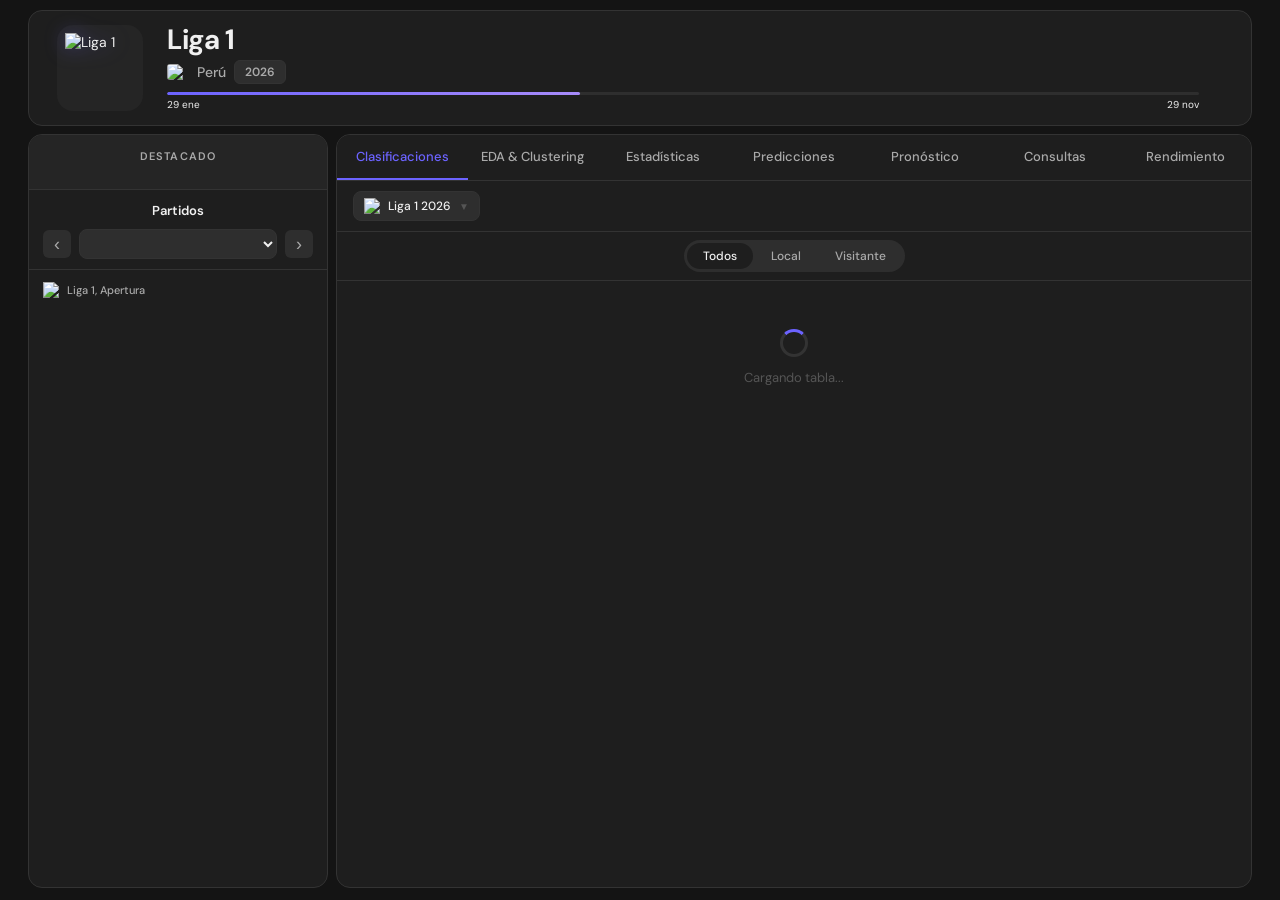
==== frontend/index.html @ bee3f7a4 "Reorganiza el proyecto en backend/frontend/models/archive Estructura orientada a un proyecto de mine" ====
<!DOCTYPE html>
<html lang="es">
<head>
  <meta charset="UTF-8">
  <meta name="viewport" content="width=device-width, initial-scale=1.0">
  <meta name="referrer" content="no-referrer">
  <title>Liga 1 Perú 2026</title>
  <link href="https://fonts.googleapis.com/css2?family=DM+Sans:wght@400;500;600&family=DM+Mono:wght@400;500&display=swap" rel="stylesheet">
  <script src="https://cdnjs.cloudflare.com/ajax/libs/PapaParse/5.4.1/papaparse.min.js"></script>
  <link rel="stylesheet" href="styles.css">
</head>
<body>
  <div class="page-wrap">

  <!-- ── HEADER ── -->
  <div class="header-wrap">
    <header class="header">
      <div class="header-logo-wrap">
        <img class="header-logo"
             src="https://img.sofascore.com/api/v1/unique-tournament/406/image"
             alt="Liga 1">
      </div>
      <div class="header-info">
        <h1>Liga 1</h1>
        <div class="meta">
          <img class="flag"
               src="https://img.sofascore.com/api/v1/country/PE/flag"
               alt="PE">
          <span class="country">Perú</span>
          <span class="season-label">2026</span>
        </div>
        <div class="progress-wrap">
          <div class="progress-bar"><div class="progress-fill"></div></div>
          <div class="progress-dates"><span>29 ene</span><span>29 nov</span></div>
        </div>
      </div>
    </header>
  </div>

  <!-- ── LAYOUT ── -->
  <div class="layout">

    <!-- ── LEFT PANEL ── -->
    <aside class="left-panel">

      <!-- Destacado -->
      <div class="destacado">
        <div class="destacado-title">DESTACADO</div>
        <div class="match-feature" id="destacado-match"></div>
      </div>

      <!-- Partidos -->
      <div class="partidos-section">
        <div class="partidos-header">
          <div class="partidos-title">Partidos</div>
          <div class="jornada-nav">
            <button class="nav-arrow" id="btn-prev">&#8249;</button>
            <select class="jornada-select" id="round-select"></select>
            <button class="nav-arrow" id="btn-next">&#8250;</button>
          </div>
        </div>
        <div class="match-group">
          <div class="match-group-header">
            <img src="https://img.sofascore.com/api/v1/unique-tournament/406/image" alt="L1">
            <span>Liga 1, Apertura</span>
          </div>
          <div id="matches-list"></div>
        </div>
      </div>
    </aside>

    <!-- ── RIGHT PANEL ── -->
    <main class="right-panel">

      <!-- Main tabs -->
      <nav class="main-tabs">
        <div class="main-tab active" data-tab="clasificaciones">Clasificaciones</div>
        <div class="main-tab" data-tab="eda">EDA &amp; Clustering</div>
        <div class="main-tab" data-tab="estadisticas">Estadísticas</div>
        <div class="main-tab" data-tab="predicciones">Predicciones</div>
        <div class="main-tab" data-tab="pronostico">Pronóstico</div>
        <div class="main-tab" data-tab="consultas">Consultas</div>
        <div class="main-tab" data-tab="rendimiento">Rendimiento</div>
      </nav>

      <!-- Clasificaciones panel -->
      <div id="tab-clasificaciones" class="tab-content active">
        <div class="clas-header">
          <div class="clas-dropdown">
            <img src="https://img.sofascore.com/api/v1/unique-tournament/406/image" alt="L1">
            <span>Liga 1 2026</span>
            <span class="arrow">▼</span>
          </div>
        </div>
        <div class="sub-tabs">
          <div class="sub-tab-wrap">
            <button class="sub-tab active" data-filter="all">Todos</button>
            <button class="sub-tab" data-filter="home">Local</button>
            <button class="sub-tab" data-filter="away">Visitante</button>
          </div>
        </div>

        <!-- Loading state -->
        <div id="table-loading" class="loading-state">
          <div class="spinner"></div>
          <span>Cargando tabla...</span>
        </div>

        <!-- Error state -->
        <div id="table-error" class="error-state" style="display:none">
          <span>⚠️ No se pudo cargar el CSV.</span>
          <button onclick="loadCSV()">Reintentar</button>
        </div>

        <!-- Table -->
        <div class="table-wrap" id="table-wrap" style="display:none">
          <div class="table-head">
            <span></span>
            <span class="th">#</span>
            <span class="th left">Equipo</span>
            <span class="th" title="Partidos Jugados">PJ</span>
            <span class="th" title="Partidos Ganados">PG</span>
            <span class="th" title="Partidos Empatados">PE</span>
            <span class="th" title="Partidos Perdidos">PP</span>
            <span class="th" title="Diferencia de Goles">DIF</span>
            <span class="th" title="Goles a Favor:En Contra">Goles</span>
            <span class="th" style="text-align:center">Últimos 5</span>
            <span class="th">Pts</span>
          </div>
          <div id="standings-table"></div>
          <div class="legend-row">
            <div class="leg-item"><div class="leg-dot playoff-dot"></div>Play-offs</div>
            <div class="leg-item"><div class="leg-dot relegation-dot"></div>Descenso</div>
            <div class="leg-item"><div class="fb w" style="width:10px;height:10px"></div>Victoria</div>
            <div class="leg-item"><div class="fb e" style="width:10px;height:10px"></div>Empate</div>
            <div class="leg-item"><div class="fb d" style="width:10px;height:10px"></div>Derrota</div>
          </div>
          <div class="col-legend">
            <span><b>PJ</b> Jugados</span>
            <span><b>PG</b> Ganados</span>
            <span><b>PE</b> Empatados</span>
            <span><b>PP</b> Perdidos</span>
            <span><b>DIF</b> Diferencia de Goles</span>
            <span><b>Pts</b> Puntos</span>
          </div>
        </div>
      </div>

      <!-- EDA + Clustering panel -->
      <div id="tab-eda" class="tab-content"></div>

      <!-- Estadísticas panel -->
      <div id="tab-estadisticas" class="tab-content"></div>

      <!-- Predicciones panel -->
      <div id="tab-predicciones" class="tab-content">
        <div class="pred-tab-header">
          <span class="pred-tab-title" id="pred-tab-round"></span>
          <div class="pred-abbr-legend">
            <span><b>XG</b> Goles Esperados</span>
            <span><b>GA</b> Goles Anotados</span>
            <span><b>TP</b> Tiros a Puerta</span>
          </div>
        </div>
        <div id="pred-tab-content"></div>
      </div>

      <!-- Pronóstico panel -->
      <div id="tab-pronostico" class="tab-content"></div>

      <!-- Consultas (CRUD) panel -->
      <div id="tab-consultas" class="tab-content"></div>

      <!-- Rendimiento panel -->
      <div id="tab-rendimiento" class="tab-content"></div>

    </main>
  </div>

  </div><!-- /.page-wrap -->
  <script src="https://cdn.jsdelivr.net/npm/chart.js@4.4.0/dist/chart.umd.min.js"></script>
  <script src="app.js"></script>
</body>
</html>
---- frontend/styles.css ----
/* ── RESET & VARIABLES ─────────────────────────────────────────────────── */
*, *::before, *::after { box-sizing: border-box; margin: 0; padding: 0; }

:root {
  --bg:        #141414;
  --surface:   #1e1e1e;
  --surface2:  #252525;
  --surface3:  #2e2e2e;
  --border:    #333;
  --text:      #f0f0f0;
  --text2:     #aaa;
  --text3:     #555;
  --accent:    #6c63ff;
  --green:     #15b168;
  --red:       #e24b4a;
  --yellow:    #f0a500;
  --gray:      #555;
  --radius:    10px;
  --header-h:  126px;
}

body {
  background: var(--bg);
  color: var(--text);
  font-family: 'DM Sans', sans-serif;
  font-size: 14px;
  min-height: 100vh;
  overflow: hidden;
}

img { display: block; }

/* ── SCROLLBAR ─────────────────────────────────────────────────────────── */
::-webkit-scrollbar { width: 4px; }
::-webkit-scrollbar-track { background: transparent; }
::-webkit-scrollbar-thumb { background: var(--border); border-radius: 2px; }

/* ── PAGE WRAP (centrado máximo) ────────────────────────────────────────── */
.page-wrap {
  max-width: 1280px;
  margin: 0 auto;
  height: 100vh;
  display: flex;
  flex-direction: column;
  overflow: hidden;
}

/* ── HEADER ────────────────────────────────────────────────────────────── */
.header-wrap {
  position: sticky;
  top: 0;
  z-index: 100;
  background: var(--bg);
  padding: 10px 28px 0;
}

.header {
  background: var(--surface);
  border: 1px solid var(--border);
  border-radius: 14px;
  padding: 14px 22px;
  display: flex;
  align-items: center;
  gap: 18px;
}

.header-logo-wrap {
  width: 86px;
  height: 86px;
  min-width: 86px;
  border-radius: 16px;
  background: var(--surface2);
  padding: 8px;
  margin: 0 6px;
  display: flex;
  align-items: center;
  justify-content: center;
  flex-shrink: 0;
}

.header-logo {
  width: 100%;
  height: 100%;
  object-fit: contain;
  filter: drop-shadow(0 0 10px rgba(108,99,255,0.35));
  flex-shrink: 0;
}

.header-info { flex: 1; }

.header-info h1 {
  font-size: 28px;
  font-weight: 700;
  letter-spacing: -0.5px;
  line-height: 1;
}

.meta {
  display: flex;
  align-items: center;
  gap: 8px;
  margin-top: 6px;
}

.flag { width: 22px; height: 16px; border-radius: 3px; object-fit: cover; }
.country { font-size: 14px; color: var(--text2); font-weight: 500; }

.season-label {
  background: var(--surface3);
  border: 1px solid var(--border);
  color: var(--text2);
  font-size: 12px;
  font-weight: 600;
  padding: 3px 10px;
  border-radius: 6px;
}

.progress-wrap { margin-top: 8px;padding-right: 30px; }

.progress-bar {
  height: 3px;
  background: var(--surface3);
  border-radius: 2px;
  overflow: hidden;
}
.progress-fill {
  height: 100%;
  width: 40%;
  background: linear-gradient(90deg, var(--accent), #a78bfa);
  border-radius: 2px;
  transition: width 0.8s ease;
}
.progress-dates {
  display: flex;
  justify-content: space-between;
  font-size: 10px;
  color: var(--text);
  margin-top: 3px;
}

/* ── LAYOUT ────────────────────────────────────────────────────────────── */
.layout {
  display: grid;
  grid-template-columns: 300px 1fr;
  gap: 8px;
  padding: 8px 28px 12px;
  flex: 1;
  overflow: hidden;
}

/* ── LEFT PANEL ────────────────────────────────────────────────────────── */
.left-panel {
  border: 1px solid var(--border);
  border-radius: 14px;
  overflow-y: auto;
  background: var(--surface);
}

/* ── DESTACADO ─────────────────────────────────────────────────────────── */
.destacado {
  background: var(--surface2);
  padding: 14px;
  border-bottom: 1px solid var(--border);
}

.destacado-title {
  text-align: center;
  font-size: 11px;
  font-weight: 600;
  color: var(--text2);
  text-transform: uppercase;
  letter-spacing: 1.2px;
  margin-bottom: 12px;
}

.match-feature {
  display: flex;
  align-items: center;
  justify-content: space-between;
  gap: 6px;
}

.team-feat {
  display: flex;
  flex-direction: column;
  align-items: center;
  gap: 6px;
  flex: 1;
}
.team-feat img {
  width: 42px;
  height: 42px;
  object-fit: contain;
}
.team-feat span {
  font-size: 11px;
  font-weight: 500;
  text-align: center;
  color: var(--text);
  line-height: 1.2;
}


.match-center { text-align: center; flex-shrink: 0; }

.match-score-feat {
  font-size: 28px;
  font-weight: 700;
  font-family: 'DM Mono', monospace;
  color: var(--text);
  line-height: 1;
  letter-spacing: 2px;
}
.match-total-goals {
  font-size: 10px;
  font-weight: 600;
  color: var(--accent);
  text-transform: uppercase;
  letter-spacing: 1px;
  margin-top: 4px;
}
.match-upcoming-time {
  font-size: 18px;
  font-weight: 600;
  font-family: 'DM Mono', monospace;
  color: var(--text2);
  line-height: 1;
}
.match-upcoming-label {
  font-size: 10px;
  color: var(--text);
  margin-top: 4px;
}
.match-no-data {
  font-size: 11px;
  color: var(--text3);
  padding: 12px 0;
  text-align: center;
  width: 100%;
}

.odd-btn {
  flex: 1;
  background: var(--surface3);
  border: none;
  border-radius: 6px;
  padding: 7px 4px;
  text-align: center;
  cursor: pointer;
  color: var(--text);
  transition: background 0.15s;
}
.odd-btn:hover { background: var(--border); }
.odd-label { font-size: 10px; color: var(--text2); display: block; }
.odd-val   { font-size: 13px; font-weight: 600; display: block; margin-top: 2px; }

/* ── PARTIDOS ──────────────────────────────────────────────────────────── */
.partidos-section { padding: 0; }

.partidos-header {
  padding: 12px 14px 10px;
  border-bottom: 1px solid var(--border);
}
.partidos-title {
  text-align: center;
  font-size: 13px;
  font-weight: 600;
  color: var(--text);
  margin-bottom: 10px;
}

.tab-btn {
  flex: 1;
  padding: 5px 10px;
  border: none;
  border-radius: 16px;
  font-size: 12px;
  cursor: pointer;
  font-family: 'DM Sans', sans-serif;
  font-weight: 500;
  transition: all 0.2s;
  background: transparent;
  color: var(--text2);
}
.tab-btn.active {
  background: var(--surface);
  color: var(--text);
}

.jornada-nav {
  display: flex;
  align-items: center;
  gap: 8px;
  margin-top: 10px;
}
.nav-arrow {
  background: var(--surface3);
  border: none;
  color: var(--text2);
  width: 28px;
  height: 28px;
  border-radius: 6px;
  cursor: pointer;
  font-size: 18px;
  line-height: 1;
  display: flex;
  align-items: center;
  justify-content: center;
  flex-shrink: 0;
  transition: background 0.15s, color 0.15s;
}
.nav-arrow:hover { background: var(--border); color: var(--text); }

.jornada-select {
  flex: 1;
  background: var(--surface3);
  border: 1px solid var(--border);
  color: var(--text);
  font-size: 12px;
  padding: 5px 10px;
  border-radius: 8px;
  cursor: pointer;
  font-family: 'DM Sans', sans-serif;
  outline: none;
  text-align: center;
}

/* ── MATCH LIST ────────────────────────────────────────────────────────── */
.match-group { padding: 6px 0; }

.match-group-header {
  display: flex;
  align-items: center;
  gap: 8px;
  padding: 6px 14px;
}
.match-group-header img { width: 16px; height: 16px; object-fit: contain; }
.match-group-header span { font-size: 11px; color: var(--text2); font-weight: 500; }

.match-row {
  display: flex;
  align-items: center;
  padding: 7px 14px;
  gap: 10px;
  cursor: pointer;
  transition: background 0.15s;
  animation: fadeIn 0.25s ease both;
}
.match-row:hover { background: var(--surface3); }

.date-group-sep {
  padding: 5px 14px 4px;
  font-size: 11px;
  font-weight: 600;
  color: var(--text2);
  background: var(--surface2);
  border-bottom: 1px solid var(--border);
  position: sticky;
  top: 0;
  z-index: 2;
}
.match-rnd {
  font-size: 9px;
  color: var(--text3);
  font-family: 'DM Mono', monospace;
  display: block;
  line-height: 1.2;
}

.match-sep {
  height: 1px;
  background: var(--border);
  opacity: 0.35;
  margin: 0 14px;
}

.match-time-cell { width: 44px; flex-shrink: 0; }
.match-date { font-size: 10px; color: var(--text2); font-family: 'DM Mono', monospace; font-weight: 500; }
.match-hour { font-size: 11px; color: var(--text2); font-family: 'DM Mono', monospace; display: block; }
.match-ft   { font-size: 11px; color: var(--green); font-weight: 600; display: block; }

.match-teams { flex: 1; min-width: 0; }
.match-team-row {
  display: flex;
  align-items: center;
  gap: 6px;
  padding: 1.5px 0;
}
.match-team-row img {
  width: 14px;
  height: 14px;
  object-fit: contain;
  flex-shrink: 0;
}
.match-team-name {
  font-size: 12px;
  color: var(--text2);
  white-space: nowrap;
  overflow: hidden;
  text-overflow: ellipsis;
}
.match-team-name.winner { font-weight: 600; color: var(--text); }

.match-scores {
  display: flex;
  flex-direction: column;
  align-items: flex-end;
  gap: 2px;
  flex-shrink: 0;
  min-width: 16px;
}
.match-score {
  font-size: 12px;
  font-family: 'DM Mono', monospace;
  color: var(--text2);
  line-height: 1.5;
}
.match-score.winner { font-weight: 700; color: var(--text); }


/* ── RIGHT PANEL ───────────────────────────────────────────────────────── */
.right-panel {
  border: 1px solid var(--border);
  border-radius: 14px;
  overflow-y: auto;
  background: var(--surface);
  display: flex;
  flex-direction: column;
}

/* ── MAIN TABS ─────────────────────────────────────────────────────────── */
.main-tabs {
  display: flex;
  border-bottom: 1px solid var(--border);
  flex-shrink: 0;
  position: sticky;
  top: 0;
  background: var(--surface);
  z-index: 10;
}
.main-tab {
  flex: 1;
  padding: 13px 8px;
  text-align: center;
  font-size: 13px;
  font-weight: 500;
  color: var(--text2);
  cursor: pointer;
  border-bottom: 2px solid transparent;
  transition: color 0.2s, border-color 0.2s;
  user-select: none;
}
.main-tab:hover:not(.active) { color: var(--text); }
.main-tab.active { color: var(--accent); border-bottom-color: var(--accent); }

/* ── TAB CONTENT ───────────────────────────────────────────────────────── */
.tab-content        { display: none; flex-direction: column; flex: 1; }
.tab-content.active { display: flex; }

.empty-tab {
  flex: 1;
  display: flex;
  align-items: center;
  justify-content: center;
  color: var(--text3);
  font-size: 15px;
  gap: 8px;
}

/* ── CLASIFICACIONES ───────────────────────────────────────────────────── */
.clas-header {
  display: flex;
  align-items: center;
  padding: 10px 16px;
  border-bottom: 1px solid var(--border);
  flex-shrink: 0;
}
.clas-dropdown {
  display: flex;
  align-items: center;
  gap: 8px;
  background: var(--surface3);
  border: 1px solid var(--border);
  border-radius: 8px;
  padding: 6px 10px;
  cursor: pointer;
  transition: border-color 0.2s;
}
.clas-dropdown:hover { border-color: var(--accent); }
.clas-dropdown img   { width: 16px; height: 16px; object-fit: contain; }
.clas-dropdown span  { font-size: 12px; font-weight: 500; }
.clas-dropdown .arrow { color: var(--text3); font-size: 10px; }

.sub-tabs {
  display: flex;
  justify-content: center;
  padding: 8px 16px;
  border-bottom: 1px solid var(--border);
  flex-shrink: 0;
}
.sub-tab-wrap {
  background: var(--surface3);
  border-radius: 20px;
  padding: 3px;
  display: flex;
  gap: 2px;
}
.sub-tab {
  padding: 5px 16px;
  border: none;
  border-radius: 16px;
  font-size: 12px;
  cursor: pointer;
  font-family: 'DM Sans', sans-serif;
  font-weight: 500;
  transition: all 0.2s;
  background: transparent;
  color: var(--text2);
}
.sub-tab.active { background: var(--surface); color: var(--text); }

/* ── TABLE ─────────────────────────────────────────────────────────────── */
.table-wrap { flex: 1; }

.table-head {
  display: grid;
  grid-template-columns: 6px 28px 1fr 34px 34px 34px 34px 46px 54px 115px 34px;
  gap: 2px;
  padding: 6px 12px;
  font-size: 10px;
  color: var(--text);
  align-items: center;
  border-bottom: 1px solid var(--border);
  position: sticky;
  top: 0;
  background: var(--surface);
  z-index: 5;
}
.th { text-align: center; }
.th.left { text-align: left; padding-left: 4px; }

.team-row {
  display: grid;
  grid-template-columns: 6px 28px 1fr 34px 34px 34px 34px 46px 54px 115px 34px;
  gap: 2px;
  padding: 5px 12px;
  align-items: center;
  cursor: pointer;
  transition: background 0.15s;
  border-left: 2px solid transparent;
  animation: fadeIn 0.3s ease both;
}
.team-row:hover { background: var(--surface3); }

/* Zone stripes */
.team-row.playoff-zone   { border-left-color: var(--yellow); }
.team-row.relegation-zone{ border-left-color: var(--red); }

.zone-indicator { width: 4px; }

.pos-circle {
  width: 22px;
  height: 22px;
  border-radius: 50%;
  display: flex;
  align-items: center;
  justify-content: center;
  font-size: 11px;
  font-weight: 600;
  background: var(--surface3);
  color: var(--text2);
  justify-self: center;
}
.pos-circle.playoff    { background: var(--yellow); color: #1a1200; }
.pos-circle.relegation { background: var(--red);    color: #fff; }

.team-cell {
  display: flex;
  align-items: center;
  gap: 7px;
  min-width: 0;
}
.team-logo-sm {
  width: 20px;
  height: 20px;
  object-fit: contain;
  flex-shrink: 0;
}
.team-name-cell {
  font-size: 12px;
  font-weight: 500;
  white-space: nowrap;
  overflow: hidden;
  text-overflow: ellipsis;
  color: var(--text);
}
.team-name-cell.live { color: var(--red); }

.td {
  text-align: center;
  font-size: 12px;
  color: var(--text2);
  font-family: 'DM Mono', monospace;
}
.td.pts {
  font-weight: 700;
  font-family: 'DM Sans', sans-serif;
  color: var(--text);
  font-size: 13px;
}

/* Form boxes */
.form-mini {
  display: flex;
  gap: 2px;
  align-items: center;
  justify-content: flex-start;
}
.fb {
  width: 18px;
  height: 18px;
  border-radius: 3px;
  display: flex;
  align-items: center;
  justify-content: center;
  font-size: 9px;
  font-weight: 700;
  color: #fff;
  flex-shrink: 0;
}
.fb.v, .fb.w { background: var(--green); }
.fb.e, .fb.d-draw { background: var(--gray); }
.fb.d, .fb.l { background: var(--red); }

/* Zone separator */
.zone-sep {
  height: 1px;
  background: var(--border);
  margin: 0 12px;
}

/* Legend */
.legend-row {
  display: flex;
  gap: 14px;
  padding: 10px 14px;
  flex-wrap: wrap;
  border-top: 1px solid var(--border);
}
.leg-item {
  display: flex;
  align-items: center;
  gap: 5px;
  font-size: 10px;
  color: var(--text);
}
.leg-dot { width: 8px; height: 8px; border-radius: 50%; }
.playoff-dot    { background: var(--yellow); }
.relegation-dot { background: var(--red); }

.col-legend {
  display: flex;
  flex-wrap: wrap;
  gap: 4px 14px;
  padding: 6px 14px 10px;
  font-size: 10px;
  color: var(--text);
  border-top: 1px solid var(--border);
}
.col-legend b { color: var(--text3); margin-right: 2px; }

/* ── LOADING / ERROR STATES ────────────────────────────────────────────── */
.loading-state {
  display: flex;
  flex-direction: column;
  align-items: center;
  justify-content: center;
  gap: 12px;
  padding: 48px;
  color: var(--text3);
  font-size: 13px;
}
.spinner {
  width: 28px;
  height: 28px;
  border: 3px solid var(--border);
  border-top-color: var(--accent);
  border-radius: 50%;
  animation: spin 0.8s linear infinite;
}

.error-state {
  display: flex;
  flex-direction: column;
  align-items: center;
  gap: 12px;
  padding: 48px;
  color: var(--text2);
  font-size: 13px;
}
.error-state button {
  background: var(--accent);
  border: none;
  color: #fff;
  padding: 6px 16px;
  border-radius: 6px;
  cursor: pointer;
  font-family: 'DM Sans', sans-serif;
  font-size: 12px;
}

/* ── ANIMATIONS ────────────────────────────────────────────────────────── */
@keyframes spin    { to { transform: rotate(360deg); } }
@keyframes fadeIn  { from { opacity: 0; transform: translateY(4px); } to { opacity: 1; transform: none; } }

/* ── PRED BADGES (panel izquierdo) ──────────────────────────────────────── */
.pred-badge {
  font-size: 10px;
  font-weight: 600;
  font-family: 'DM Mono', monospace;
  padding: 1px 5px;
  border-radius: 4px;
  margin-left: 6px;
  opacity: 0;
  transition: opacity 0.3s;
  flex-shrink: 0;
}
.pred-badge:not(:empty) { opacity: 1; }
.pred-high { background: rgba(21, 177, 104, 0.18); color: var(--green); }
.pred-low  { background: rgba(226, 75, 74, 0.15);  color: var(--red);   }

/* ── PREDICCIONES TAB ────────────────────────────────────────────────────── */
.pred-tab-header {
  display: flex;
  align-items: center;
  justify-content: space-between;
  gap: 10px;
  padding: 16px 16px 8px;
}
.pred-abbr-legend {
  display: flex;
  gap: 14px;
  font-size: 10px;
  color: var(--text);
}
.pred-abbr-legend b {
  color: var(--text3);
  margin-right: 3px;
}
.pred-tab-title {
  font-size: 15px;
  font-weight: 600;
}
.pred-tab-sub {
  font-size: 11px;
  color: var(--text2);
}

#pred-tab-content {
  display: flex;
  flex-direction: column;
  gap: 10px;
  padding: 8px 16px 24px;
  overflow-y: auto;
  max-height: calc(100vh - 200px);
}

/* Skeleton */
.pred-skeleton {
  height: 110px;
  background: linear-gradient(90deg, var(--surface) 25%, var(--surface2) 50%, var(--surface) 75%);
  background-size: 200% 100%;
  animation: shimmer 1.4s infinite;
  border-radius: var(--radius);
}
@keyframes shimmer { to { background-position: -200% 0; } }

/* Card */
.pred-card {
  display: grid;
  grid-template-columns: 1fr 52px 1fr;
  gap: 10px;
  padding: 14px 16px;
  background: var(--surface);
  border: 1px solid var(--border);
  border-radius: var(--radius);
  animation: fadeIn 0.25s ease both;
}

/* Equipo home */
.pred-team { display: flex; flex-direction: column; gap: 6px; }
.pred-team.home { align-items: flex-start; }
.pred-team.away { align-items: flex-end; }

.pred-team-head {
  display: flex;
  align-items: center;
  gap: 6px;
}
.pred-team-head.away { flex-direction: row-reverse; }

.pred-logo {
  width: 28px;
  height: 28px;
  object-fit: contain;
  flex-shrink: 0;
}
.pred-name {
  font-size: 12px;
  font-weight: 600;
  line-height: 1.2;
}

/* Barra */
.pred-bar-wrap {
  width: 100%;
  height: 5px;
  background: var(--surface3);
  border-radius: 3px;
  overflow: hidden;
}
.pred-bar-wrap.away { direction: rtl; }   /* barra crece desde el centro */
.pred-bar-fill {
  height: 100%;
  border-radius: 3px;
  transition: width 0.6s ease;
}
.p-high { background: var(--green); }
.p-low  { background: var(--red);   }

/* Porcentaje + etiqueta */
.pred-bottom { display: flex; flex-direction: column; gap: 2px; }
.pred-bottom.away { align-items: flex-end; }
.pred-pct {
  font-size: 18px;
  font-weight: 700;
  font-family: 'DM Mono', monospace;
  line-height: 1;
}
.pred-pct.p-high { color: var(--text); }
.pred-pct.p-low  { color: var(--text); }
.pred-label {
  font-size: 9px;
  text-transform: uppercase;
  letter-spacing: 0.5px;
  color: var(--text);
}

/* Centro */
.pred-center {
  display: flex;
  flex-direction: column;
  align-items: center;
  justify-content: flex-start;
  padding-top: 2px;
  gap: 4px;
}
.pred-vs {
  font-size: 10px;
  font-weight: 700;
  letter-spacing: 1px;
  color: var(--text);
}
.pred-scorebox {
  font-size: 18px;
  font-weight: 700;
  font-family: 'DM Mono', monospace;
  display: flex;
  gap: 4px;
  align-items: center;
  color: var(--text);
}
.pred-scorebox span { color: var(--text); font-size: 14px; }
.pred-matchdate { font-size: 10px; color: var(--text); }

/* Stats reales del partido */
.pred-real {
  font-size: 9px;
  color: var(--text);
  font-family: 'DM Mono', monospace;
  margin-top: 2px;
}

/* Check/fail al costado del nombre */
.pred-check {
  font-size: 11px;
  font-weight: 700;
  flex-shrink: 0;
}
.pred-check.ok   { color: var(--green); }
.pred-check.fail { color: var(--red);   }

/* Grupo de 3 checks */
.pred-check-group {
  display: flex;
  gap: 3px;
  align-items: center;
  flex-shrink: 0;
}


/* Stack de 3 barras */
.pred-bars-stack {
  display: flex;
  flex-direction: column;
  gap: 5px;
  width: 100%;
  margin-top: 2px;
}

.pred-bar-row {
  display: grid;
  grid-template-columns: 56px 1fr 32px;
  align-items: center;
  gap: 3px;
}
.pred-bar-row.away {
  grid-template-columns: 32px 1fr 56px;
}

.pred-bar-label {
  display: flex;
  align-items: baseline;
  gap: 3px;
  white-space: nowrap;
}
.pbl-abbr {
  font-size: 10px;
  font-weight: 600;
  color: var(--text);
  text-transform: uppercase;
  letter-spacing: 0.4px;
}
.pbl-thresh {
  font-size: 10px;
  font-weight: 600;
  color: var(--text);
}
.pred-bar-row.away .pred-bar-label {
  justify-content: flex-end;
}

.pred-bar-track {
  height: 5px;
  background: var(--surface3);
  border-radius: 3px;
  overflow: hidden;
}
.pred-bar-track.away {
  direction: rtl;
}

.pred-bar-pct {
  font-size: 10px;
  font-weight: 600;
  font-family: 'DM Mono', monospace;
  color: var(--text);
  white-space: nowrap;
}
.pred-bar-row.away .pred-bar-pct {
  text-align: left;
}

/* Stats reales */
.pred-real.away {
  text-align: right;
}

/* SHAP local — explicación de una predicción concreta */
.pred-explain-btn {
  margin-top: 4px;
  padding: 3px 10px;
  border: 1px solid var(--border);
  border-radius: 12px;
  background: transparent;
  color: var(--text2);
  font-size: 10px;
  font-family: 'DM Sans', sans-serif;
  cursor: pointer;
  display: inline-flex;
  align-items: center;
  gap: 4px;
  transition: all 0.2s;
}
.pred-explain-btn:hover { border-color: var(--accent); color: var(--text); }
.pred-explain-icon { font-size: 8px; transition: transform 0.2s; display: inline-block; }
.pred-explain-btn.open .pred-explain-icon { transform: rotate(180deg); }

.pred-explain-panel {
  display: none;
  width: 100%;
  margin-top: 6px;
  padding-top: 6px;
  border-top: 1px dashed var(--border);
}
.pred-explain-panel.open { display: flex; flex-direction: column; gap: 6px; }

.pred-explain-loading { font-size: 10px; color: var(--text3); padding: 4px 0; }

.pred-explain-target { display: flex; flex-direction: column; gap: 3px; }
.pred-explain-target-label {
  font-size: 9px;
  color: var(--text2);
  text-transform: uppercase;
  letter-spacing: 0.4px;
}
.pred-explain-chips { display: flex; flex-wrap: wrap; gap: 4px; }
.pred-team.away .pred-explain-chips { justify-content: flex-end; }

.shap-chip {
  font-size: 9px;
  font-family: 'DM Mono', monospace;
  padding: 2px 7px;
  border-radius: 10px;
  white-space: nowrap;
}
.shap-chip-pos { background: rgba(21, 177, 104, 0.15); color: var(--green); }
.shap-chip-neg { background: rgba(226, 75, 74, 0.12);  color: var(--red);   }

/* ── ESTADÍSTICAS TAB ────────────────────────────────────────────────────── */
.stats-tab-wrap {
  display: flex;
  flex-direction: column;
  flex: 1;
  overflow: hidden;
}

.stats-tab-header {
  display: flex;
  align-items: baseline;
  gap: 10px;
  padding: 16px 16px 8px;
  flex-shrink: 0;
}

.stats-table-wrap {
  flex: 1;
  overflow-y: auto;
  padding: 0 16px 24px;
}

.stats-table-head {
  display: grid;
  grid-template-columns: 28px 1fr 36px 110px 100px 100px 95px;
  gap: 6px;
  padding: 6px 8px;
  font-size: 10px;
  color: var(--text);
  text-transform: uppercase;
  letter-spacing: 0.5px;
  border-bottom: 1px solid var(--border);
  position: sticky;
  top: 0;
  background: var(--surface);
  z-index: 5;
  align-items: center;
}

.stats-row {
  display: grid;
  grid-template-columns: 28px 1fr 36px 110px 100px 100px 95px;
  gap: 6px;
  padding: 8px 8px;
  align-items: center;
  border-bottom: 1px solid var(--border);
  transition: background 0.15s;
  animation: fadeIn 0.25s ease both;
}
.stats-row:hover { background: var(--surface3); }

.stats-rank {
  font-size: 12px;
  color: var(--text);
  font-family: 'DM Mono', monospace;
  text-align: center;
}

.stats-team-cell {
  display: flex;
  align-items: center;
  gap: 8px;
  min-width: 0;
}
.stats-team-cell img {
  width: 22px;
  height: 22px;
  object-fit: contain;
  flex-shrink: 0;
}
.stats-team-cell span {
  font-size: 12px;
  font-weight: 500;
  white-space: nowrap;
  overflow: hidden;
  text-overflow: ellipsis;
}

.stats-num-cell {
  font-size: 12px;
  font-family: 'DM Mono', monospace;
  color: var(--text);
  text-align: center;
}

.stats-bar-cell {
  display: flex;
  flex-direction: column;
  gap: 3px;
}

.stats-bar-header {
  display: flex;
  align-items: center;
  gap: 5px;
}

.stats-val {
  font-size: 11px;
  font-weight: 400;
  font-family: 'DM Mono', monospace;
  color: var(--text);
}
.stats-sort-th {
  cursor: pointer;
  user-select: none;
  display: flex;
  align-items: center;
  gap: 4px;
  white-space: nowrap;
}
.stats-sort-th:hover { color: var(--text2); }
.sort-arr    { font-size: 9px; color: var(--text); }
.sort-arr.on { color: var(--text); }

.stats-hi-dot {
  font-size: 7px;
  color: var(--green);
  line-height: 1;
}

.stats-mini-bar-track {
  height: 3px;
  background: var(--surface3);
  border-radius: 2px;
  overflow: hidden;
}
.stats-mini-bar-fill {
  height: 100%;
  border-radius: 2px;
  transition: width 0.7s ease;
}
.xg-bar      { background: var(--accent); }
.tiros-bar   { background: var(--yellow); }
.goles-bar   { background: var(--green);  }
.tiros-tot-bar { background: #38bdf8; }

/* ── RENDIMIENTO TAB ──────────────────────────────────────────────────────── */
.rend-tab-wrap {
  display: flex;
  flex-direction: column;
  flex: 1;
  overflow: hidden;
}

.rend-tab-header {
  display: flex;
  align-items: baseline;
  gap: 10px;
  padding: 16px 16px 4px;
  flex-shrink: 0;
}

.acc-summary {
  display: grid;
  grid-template-columns: repeat(3, 1fr);
  gap: 10px;
  padding: 12px 16px;
  flex-shrink: 0;
}

.acc-card {
  display: flex;
  flex-direction: column;
  align-items: center;
  gap: 3px;
  padding: 14px 10px;
  background: var(--surface2);
  border: 1px solid var(--border);
  border-radius: var(--radius);
}

.acc-card-label {
  font-size: 9px;
  color: var(--text);
  text-transform: uppercase;
  letter-spacing: 0.8px;
  font-weight: 600;
}

.acc-card-value {
  font-size: 26px;
  font-weight: 700;
  font-family: 'DM Mono', monospace;
  line-height: 1.1;
}
.acc-green  { color: var(--green);  }
.acc-yellow { color: var(--yellow); }
.acc-red    { color: var(--red);    }

.acc-card-sub {
  font-size: 9px;
  color: var(--text);
  text-transform: uppercase;
  letter-spacing: 0.5px;
}

.rend-meta {
  padding: 0 16px 10px;
  font-size: 11px;
  color: var(--text2);
  flex-shrink: 0;
}

#rend-tab-content {
  flex: 1;
  overflow-y: auto;
  min-height: 0;
}

.rend-table-wrap {
  padding: 0 16px 12px;
}

.rend-table-head {
  display: grid;
  grid-template-columns: 60px 90px 38px 1fr 1fr 1fr;
  gap: 8px;
  padding: 6px 8px;
  font-size: 10px;
  color: var(--text);
  text-transform: uppercase;
  letter-spacing: 0.5px;
  border-bottom: 1px solid var(--border);
  position: sticky;
  top: 0;
  background: var(--surface);
  z-index: 5;
  align-items: center;
}

.rend-table-row {
  display: grid;
  grid-template-columns: 60px 90px 38px 1fr 1fr 1fr;
  gap: 8px;
  padding: 10px 8px;
  align-items: center;
  border-bottom: 1px solid var(--border);
  animation: fadeIn 0.25s ease both;
  transition: background 0.15s;
}
.rend-table-row:hover { background: var(--surface3); }

.rend-jornada {
  font-size: 11px;
  font-weight: 400;
  color: var(--text);
  font-family: 'DM Sans', sans-serif;
}

.rend-fecha {
  font-size: 11px;
  font-weight: 400;
  color: var(--text);
  font-family: 'DM Sans', sans-serif;
}

.rend-n {
  font-size: 11px;
  font-weight: 400;
  color: var(--text);
  font-family: 'DM Sans', sans-serif;
  text-align: center;
}

.acc-badge {
  display: inline-flex;
  align-items: center;
  justify-content: center;
  font-size: 12px;
  font-weight: 700;
  font-family: 'DM Mono', monospace;
  padding: 3px 8px;
  border-radius: 6px;
  width: fit-content;
}
.acc-badge.acc-green  { background: rgba(21, 177, 104, 0.15); color: var(--green); }
.acc-badge.acc-yellow { background: rgba(240, 165, 0, 0.15);  color: var(--yellow); }
.acc-badge.acc-red    { background: rgba(226, 75, 74, 0.12);  color: var(--red); }

/* ── RENDIMIENTO SUB-TABS ────────────────────────────────────────────────── */
.rend-sub-nav {
  display: flex;
  padding: 10px 16px 8px;
  border-bottom: 1px solid var(--border);
  flex-shrink: 0;
}

.rend-sub-tabs {
  background: var(--surface3);
  border-radius: 20px;
  padding: 3px;
  display: flex;
  gap: 2px;
}

.rend-sub-tab {
  padding: 5px 20px;
  border: none;
  border-radius: 16px;
  font-size: 12px;
  cursor: pointer;
  font-family: 'DM Sans', sans-serif;
  font-weight: 500;
  transition: all 0.2s;
  background: transparent;
  color: var(--text2);
}
.rend-sub-tab.active {
  background: var(--surface);
  color: var(--text);
}

/* ── COMPARACIÓN DE ALGORITMOS ───────────────────────────────────────────── */
.comp-section {
  padding: 0 16px 28px;
}

.comp-header {
  display: flex;
  align-items: baseline;
  gap: 10px;
  padding: 16px 0 12px;
}

.comp-var-tabs {
  display: flex;
  background: var(--surface3);
  border-radius: 20px;
  padding: 3px;
  gap: 2px;
  width: fit-content;
  margin-top: 16px;
  margin-bottom: 18px;
}

.comp-var-tab {
  padding: 5px 16px;
  border: none;
  border-radius: 16px;
  font-size: 12px;
  cursor: pointer;
  font-family: 'DM Sans', sans-serif;
  font-weight: 500;
  transition: all 0.2s;
  background: transparent;
  color: var(--text2);
}
.comp-var-tab.active {
  background: var(--surface);
  color: var(--text);
}

.comp-content {
  display: flex;
  flex-direction: column;
  gap: 16px;
}

.comp-chart-wrap {
  width: 100%;
  max-width: 500px;
  margin: 0 auto;
  position: relative;
  height: 320px;
}

.comp-table-wrap {
  width: fit-content;
  max-width: 100%;
  margin: 0 auto;
  border: 1px solid var(--border);
  border-radius: var(--radius);
  overflow: hidden;
}

.comp-table-head {
  display: grid;
  grid-template-columns: 160px 80px 82px 72px 64px 80px;
  gap: 4px;
  padding: 8px 14px;
  font-size: 10px;
  color: var(--text);
  text-transform: uppercase;
  letter-spacing: 0.5px;
  background: var(--surface2);
  border-bottom: 1px solid var(--border);
  align-items: center;
}

.comp-table-row {
  display: grid;
  grid-template-columns: 160px 80px 82px 72px 64px 80px;
  gap: 4px;
  padding: 10px 14px;
  align-items: center;
  border-bottom: 1px solid var(--border);
  font-size: 12px;
  font-family: 'DM Mono', monospace;
  color: var(--text);
  transition: background 0.15s;
  animation: fadeIn 0.2s ease both;
}
.comp-table-row:last-child { border-bottom: none; }
.comp-table-row:hover { background: var(--surface3); }

.comp-model-name {
  font-size: 12px;
  font-weight: 600;
  font-family: 'DM Sans', sans-serif;
}

/* Leyenda checklist */
.comp-legend {
  display: flex;
  flex-wrap: wrap;
  justify-content: center;
  gap: 10px 20px;
  padding: 4px 0 8px;
}

.comp-legend-item {
  display: flex;
  align-items: center;
  gap: 7px;
  cursor: pointer;
  user-select: none;
  font-size: 12px;
  color: var(--text2);
  transition: color 0.2s;
}
.comp-legend-item:hover { color: var(--text); }

.comp-legend-box {
  width: 13px;
  height: 13px;
  border-radius: 3px;
  border: 2px solid;
  flex-shrink: 0;
  transition: background 0.2s;
}

.comp-legend-item.legend-off .comp-legend-box {
  background: transparent !important;
}
.comp-legend-item.legend-off {
  color: var(--text3);
}

/* ── IMPORTANCIA DE VARIABLES (SHAP) ─────────────────────────────────────── */
.shap-var-tab {
  padding: 5px 16px;
  border: none;
  border-radius: 16px;
  font-size: 12px;
  cursor: pointer;
  font-family: 'DM Sans', sans-serif;
  font-weight: 500;
  transition: all 0.2s;
  background: transparent;
  color: var(--text2);
}
.shap-var-tab.active {
  background: var(--surface);
  color: var(--text);
}

.shap-header-row {
  display: flex;
  align-items: center;
  gap: 12px;
  margin-top: 16px;
  margin-bottom: 18px;
}
.shap-header-row .comp-var-tabs {
  margin-top: 0;
  margin-bottom: 0;
}

.shap-chart-title {
  text-align: center;
  font-size: 13px;
  font-weight: 600;
  color: var(--text);
  margin-bottom: 12px;
  letter-spacing: 0.2px;
}

.shap-sort-btn {
  background: var(--surface3);
  border: 1px solid var(--border);
  color: var(--text2);
  font-size: 11px;
  font-weight: 500;
  padding: 5px 12px;
  border-radius: 16px;
  cursor: pointer;
  font-family: 'DM Sans', sans-serif;
  transition: all 0.2s;
  white-space: nowrap;
}
.shap-sort-btn:hover { border-color: var(--accent); color: var(--text); }

.shap-chart-wrap {
  width: 100%;
  height: 430px;
  position: relative;
}

.shap-legend {
  display: flex;
  flex-wrap: wrap;
  gap: 6px 18px;
  justify-content: center;
  margin-top: 14px;
  font-size: 11px;
  font-weight: 500;
}
.shap-leg-pos     { color: var(--green); }
.shap-leg-neg     { color: var(--red);   }
.shap-leg-neutral { color: #38bdf8;      }
.shap-leg-abbr    { color: var(--text); font-weight: 400; width: 100%; text-align: center; margin-top: 2px; }
.shap-abbr-key    { color: var(--text2); }

/* ── EDA & CLUSTERING TAB ─────────────────────────────────────────────────── */
#eda-tab-content {
  flex: 1;
  overflow-y: auto;
  min-height: 0;
}

.eda-sub-tabs {
  background: var(--surface3);
  border-radius: 20px;
  padding: 3px;
  display: flex;
  gap: 2px;
}
.eda-sub-tab {
  padding: 5px 20px;
  border: none;
  border-radius: 16px;
  font-size: 12px;
  cursor: pointer;
  font-family: 'DM Sans', sans-serif;
  font-weight: 500;
  transition: all 0.2s;
  background: transparent;
  color: var(--text2);
}
.eda-sub-tab.active { background: var(--surface); color: var(--text); }

.eda-var-tabs {
  display: flex;
  flex-wrap: wrap;
  background: var(--surface3);
  border-radius: 20px;
  padding: 3px;
  gap: 2px;
  width: fit-content;
  margin-top: 16px;
  margin-bottom: 18px;
}
.eda-var-tab {
  padding: 5px 16px;
  border: none;
  border-radius: 16px;
  font-size: 12px;
  cursor: pointer;
  font-family: 'DM Sans', sans-serif;
  font-weight: 500;
  transition: all 0.2s;
  background: transparent;
  color: var(--text2);
  white-space: nowrap;
}
.eda-var-tab.active { background: var(--surface); color: var(--text); }

.eda-grid {
  display: grid;
  grid-template-columns: repeat(auto-fit, minmax(300px, 1fr));
  gap: 16px;
  margin-bottom: 16px;
}

.eda-card {
  background: var(--surface2);
  border: 1px solid var(--border);
  border-radius: var(--radius);
  padding: 14px;
}

.eda-corr-card { margin-bottom: 4px; }

.eda-chart-wrap {
  width: 100%;
  height: 260px;
  position: relative;
}
.eda-chart-wrap-sm { height: 200px; }

/* Boxplot custom (sin librería) */
.eda-boxplot-wrap { padding: 34px 10px 6px; }

.eda-boxplot {
  position: relative;
  height: 34px;
  margin: 0 4px;
}
.eda-boxplot-track {
  position: absolute;
  top: 50%;
  height: 2px;
  background: var(--text3);
  transform: translateY(-50%);
}
.eda-boxplot-cap {
  position: absolute;
  top: 30%;
  height: 40%;
  width: 2px;
  background: var(--text3);
  transform: translateX(-1px);
}
.eda-boxplot-box {
  position: absolute;
  top: 20%;
  height: 60%;
  background: rgba(108, 99, 255, 0.3);
  border-top: 2px solid var(--accent);
  border-bottom: 2px solid var(--accent);
  border-left: 2px solid var(--accent);
  border-right: 2px solid var(--accent);
  border-radius: 3px;
}
.eda-boxplot-median {
  position: absolute;
  top: 12%;
  height: 76%;
  width: 2px;
  background: var(--text);
  transform: translateX(-1px);
}
.eda-boxplot-labels {
  display: flex;
  justify-content: space-between;
  gap: 4px;
  margin-top: 10px;
  font-size: 10px;
  color: var(--text2);
  font-family: 'DM Mono', monospace;
}
.eda-boxplot-median-label { color: var(--text); font-weight: 600; }
.eda-boxplot-outliers {
  margin-top: 14px;
  font-size: 11px;
  color: var(--text2);
  text-align: center;
}

.eda-stats-row {
  display: grid;
  grid-template-columns: repeat(auto-fit, minmax(70px, 1fr));
  gap: 8px;
  margin-bottom: 16px;
}
.eda-stat-item {
  display: flex;
  flex-direction: column;
  align-items: center;
  gap: 2px;
  padding: 10px 6px;
  background: var(--surface2);
  border: 1px solid var(--border);
  border-radius: var(--radius);
}
.eda-stat-value {
  font-size: 15px;
  font-weight: 700;
  font-family: 'DM Mono', monospace;
  color: var(--text);
}
.eda-stat-label {
  font-size: 9px;
  color: var(--text2);
  text-transform: uppercase;
  letter-spacing: 0.5px;
}

/* Mapa de correlación */
.eda-corr-heatmap { overflow-x: auto; }
.eda-corr-grid {
  display: grid;
  gap: 2px;
  width: fit-content;
  min-width: 100%;
}
.eda-corr-head {
  font-size: 9px;
  color: var(--text2);
  display: flex;
  align-items: center;
  justify-content: center;
  text-align: center;
  padding: 4px 2px;
  line-height: 1.15;
}
.eda-corr-head-row { justify-content: flex-end; text-align: right; padding-right: 8px; }
.eda-corr-cell {
  aspect-ratio: 1;
  min-width: 42px;
  display: flex;
  align-items: center;
  justify-content: center;
  border-radius: 4px;
  font-size: 10px;
  font-family: 'DM Mono', monospace;
  color: #fff;
  text-shadow: 0 1px 2px rgba(0,0,0,0.4);
}

/* Perfiles de cluster */
.eda-profile-grid {
  display: grid;
  grid-template-columns: repeat(auto-fit, minmax(240px, 1fr));
  gap: 12px;
}
.eda-profile-card {
  background: var(--surface2);
  border: 1px solid var(--border);
  border-radius: var(--radius);
  padding: 12px 14px;
}
.eda-profile-head {
  display: flex;
  align-items: center;
  gap: 8px;
  margin-bottom: 8px;
}
.eda-profile-dot {
  width: 10px;
  height: 10px;
  border-radius: 50%;
  flex-shrink: 0;
}
.eda-profile-label {
  font-size: 13px;
  font-weight: 600;
  color: var(--text);
  flex: 1;
}
.eda-profile-size {
  font-size: 10px;
  color: var(--text2);
}
.eda-profile-metrics {
  display: flex;
  flex-wrap: wrap;
  gap: 6px 14px;
  font-size: 11px;
  color: var(--text2);
  margin-bottom: 8px;
}
.eda-profile-metrics b { color: var(--text); font-family: 'DM Mono', monospace; }
.eda-profile-teams {
  font-size: 11px;
  color: var(--text3);
  line-height: 1.5;
}

/* ── MATRIZ DE CONFUSIÓN ──────────────────────────────────────────────────── */
.confusion-var-tabs, .confusion-model-tabs {
  display: flex;
  flex-wrap: wrap;
  background: var(--surface3);
  border-radius: 20px;
  padding: 3px;
  gap: 2px;
  width: fit-content;
  margin-top: 16px;
  margin-bottom: 12px;
}
.confusion-var-tab, .confusion-model-tab {
  padding: 5px 16px;
  border: none;
  border-radius: 16px;
  font-size: 12px;
  cursor: pointer;
  font-family: 'DM Sans', sans-serif;
  font-weight: 500;
  transition: all 0.2s;
  background: transparent;
  color: var(--text2);
  white-space: nowrap;
}
.confusion-var-tab.active, .confusion-model-tab.active { background: var(--surface); color: var(--text); }
.confusion-model-tab.active { color: var(--mc, var(--text)); }

.confusion-matrix-wrap { padding: 4px 0 8px; }

.confmat-grid {
  display: grid;
  grid-template-columns: 110px repeat(2, 1fr);
  gap: 3px;
  max-width: 440px;
  margin: 0 auto 18px;
}
.confmat-corner { }
.confmat-head {
  display: flex;
  align-items: center;
  justify-content: center;
  text-align: center;
  font-size: 11px;
  color: var(--text2);
  padding: 6px 4px;
}
.confmat-head-row { justify-content: flex-end; text-align: right; padding-right: 10px; }
.confmat-cell {
  display: flex;
  flex-direction: column;
  align-items: center;
  justify-content: center;
  gap: 2px;
  padding: 16px 8px;
  border-radius: var(--radius);
}
.confmat-n { font-size: 24px; font-weight: 700; font-family: 'DM Mono', monospace; color: #fff; }
.confmat-pct { font-size: 10px; color: rgba(255,255,255,0.85); font-family: 'DM Mono', monospace; }
.confmat-tp { background: rgba(21, 177, 104, 0.55); }
.confmat-tn { background: rgba(56, 189, 248, 0.4); }
.confmat-fp { background: rgba(226, 75, 74, 0.45); }
.confmat-fn { background: rgba(240, 165, 0, 0.45); }

.confmat-metrics { grid-template-columns: repeat(4, 1fr); max-width: 500px; margin: 0 auto; padding: 0; }

/* ── CONSULTAS (CRUD) ─────────────────────────────────────────────────────── */
.consulta-form-row {
  display: flex;
  align-items: center;
  gap: 10px;
  flex-wrap: wrap;
}
.consulta-select {
  flex: 1;
  min-width: 160px;
  padding: 7px 10px;
  background: var(--surface3);
  border: 1px solid var(--border);
  border-radius: 8px;
  color: var(--text);
  font-size: 12px;
  font-family: 'DM Sans', sans-serif;
}
.consulta-vs { font-size: 11px; color: var(--text2); font-weight: 600; }

.consulta-preview-box {
  margin-top: 14px;
  padding-top: 12px;
  border-top: 1px dashed var(--border);
  display: flex;
  flex-direction: column;
  gap: 8px;
}
.consulta-preview-row {
  display: flex;
  justify-content: space-between;
  align-items: center;
  font-size: 12px;
  color: var(--text);
  gap: 10px;
}
.consulta-preview-row span:first-child { font-weight: 600; }
.consulta-preview-row span:last-child { color: var(--text2); font-family: 'DM Mono', monospace; font-size: 11px; }

.consulta-nota-input {
  padding: 7px 10px;
  background: var(--surface3);
  border: 1px solid var(--border);
  border-radius: 8px;
  color: var(--text);
  font-size: 12px;
  font-family: 'DM Sans', sans-serif;
  width: 100%;
}
.consulta-nota-input-inline { width: auto; flex: 1; padding: 3px 8px; font-size: 11px; }

.consulta-row {
  display: grid;
  grid-template-columns: 120px 1fr 60px 60px 60px 1fr 56px;
  gap: 8px;
  padding: 9px 10px;
  align-items: center;
  border-bottom: 1px solid var(--border);
  font-size: 11px;
  color: var(--text);
  animation: fadeIn 0.25s ease both;
  transition: background 0.15s;
}
.consulta-row:hover { background: var(--surface3); }
.consulta-row:last-child { border-bottom: none; }
.consulta-head {
  font-size: 10px;
  color: var(--text2);
  text-transform: uppercase;
  letter-spacing: 0.5px;
  position: sticky;
  top: 0;
  background: var(--surface);
  z-index: 5;
}
.consulta-fecha { color: var(--text2); font-family: 'DM Mono', monospace; font-size: 10px; }
.consulta-partido { font-weight: 600; }
.consulta-nota-cell { color: var(--text2); display: flex; align-items: center; gap: 4px; }
.consulta-actions { display: flex; gap: 4px; justify-content: flex-end; }
.consulta-edit-btn, .consulta-del-btn, .consulta-save-nota-btn {
  background: transparent;
  border: 1px solid var(--border);
  border-radius: 6px;
  color: var(--text2);
  font-size: 11px;
  padding: 3px 7px;
  cursor: pointer;
  transition: all 0.2s;
}
.consulta-edit-btn:hover, .consulta-save-nota-btn:hover { border-color: var(--accent); color: var(--text); }
.consulta-del-btn:hover { border-color: var(--red); color: var(--red); }
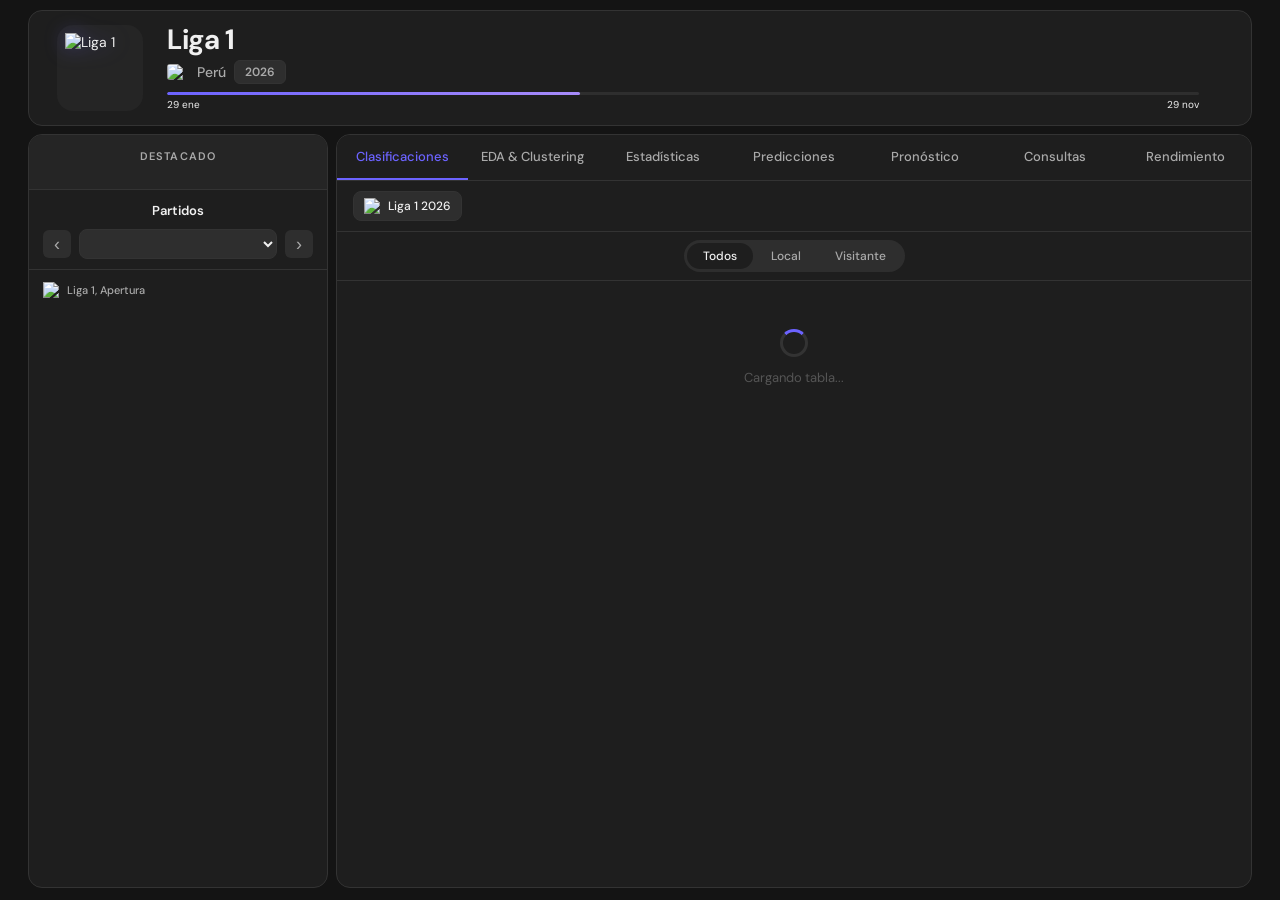
==== commit 8999f9ba: "Alinea fecha de corte de entrenamiento y limpia UI/notebook - backend/train.py: corrige FECHA_CORTE_" ====
--- a/frontend/index.html
+++ b/frontend/index.html
@@ -86,10 +86,9 @@
       <!-- Clasificaciones panel -->
       <div id="tab-clasificaciones" class="tab-content active">
         <div class="clas-header">
-          <div class="clas-dropdown">
+          <div class="clas-label">
             <img src="https://img.sofascore.com/api/v1/unique-tournament/406/image" alt="L1">
             <span>Liga 1 2026</span>
-            <span class="arrow">▼</span>
           </div>
         </div>
         <div class="sub-tabs">
--- a/frontend/styles.css
+++ b/frontend/styles.css
@@ -475,7 +475,7 @@
   border-bottom: 1px solid var(--border);
   flex-shrink: 0;
 }
-.clas-dropdown {
+.clas-label {
   display: flex;
   align-items: center;
   gap: 8px;
@@ -483,13 +483,9 @@
   border: 1px solid var(--border);
   border-radius: 8px;
   padding: 6px 10px;
-  cursor: pointer;
-  transition: border-color 0.2s;
-}
-.clas-dropdown:hover { border-color: var(--accent); }
-.clas-dropdown img   { width: 16px; height: 16px; object-fit: contain; }
-.clas-dropdown span  { font-size: 12px; font-weight: 500; }
-.clas-dropdown .arrow { color: var(--text3); font-size: 10px; }
+}
+.clas-label img   { width: 16px; height: 16px; object-fit: contain; }
+.clas-label span  { font-size: 12px; font-weight: 500; }
 
 .sub-tabs {
   display: flex;
@@ -1823,6 +1819,7 @@
   gap: 3px;
   max-width: 440px;
   margin: 0 auto 18px;
+  transform: translateX(-24px);
 }
 .confmat-corner { }
 .confmat-head {
@@ -1831,7 +1828,7 @@
   justify-content: center;
   text-align: center;
   font-size: 11px;
-  color: var(--text2);
+  color: #fff;
   padding: 6px 4px;
 }
 .confmat-head-row { justify-content: flex-end; text-align: right; padding-right: 10px; }
@@ -1854,46 +1851,97 @@
 .confmat-metrics { grid-template-columns: repeat(4, 1fr); max-width: 500px; margin: 0 auto; padding: 0; }
 
 /* ── CONSULTAS (CRUD) ─────────────────────────────────────────────────────── */
-.consulta-form-row {
+.consulta-teams-row {
+  display: flex;
+  align-items: center;
+  justify-content: center;
+  gap: 14px;
+  flex-wrap: wrap;
+}
+.consulta-team-picker {
   display: flex;
   align-items: center;
   gap: 10px;
-  flex-wrap: wrap;
-}
+  flex: 1;
+  min-width: 170px;
+}
+.consulta-team-picker.away { flex-direction: row-reverse; }
+
+.consulta-picker-logo {
+  width: 28px;
+  height: 28px;
+  object-fit: contain;
+  flex-shrink: 0;
+  display: none;
+  animation: fadeIn 0.2s ease both;
+}
+
 .consulta-select {
   flex: 1;
-  min-width: 160px;
-  padding: 7px 10px;
+  min-width: 140px;
+  padding: 8px 10px;
   background: var(--surface3);
   border: 1px solid var(--border);
   border-radius: 8px;
   color: var(--text);
   font-size: 12px;
   font-family: 'DM Sans', sans-serif;
-}
-.consulta-vs { font-size: 11px; color: var(--text2); font-weight: 600; }
+  transition: border-color 0.2s;
+}
+.consulta-select:hover, .consulta-select:focus { border-color: var(--accent); outline: none; }
+
+.consulta-vs-badge {
+  width: 32px;
+  height: 32px;
+  border-radius: 50%;
+  background: var(--surface3);
+  border: 1px solid var(--border);
+  display: flex;
+  align-items: center;
+  justify-content: center;
+  font-size: 9px;
+  font-weight: 700;
+  color: var(--text2);
+  flex-shrink: 0;
+  letter-spacing: 0.5px;
+}
+
+.consulta-calc-btn {
+  display: block;
+  margin: 16px auto 0;
+  padding: 9px 26px;
+  border: none;
+  border-radius: 20px;
+  background: linear-gradient(90deg, var(--accent), #a78bfa);
+  color: #fff;
+  font-size: 12px;
+  font-weight: 600;
+  font-family: 'DM Sans', sans-serif;
+  cursor: pointer;
+  box-shadow: 0 2px 12px rgba(108, 99, 255, 0.3);
+  transition: transform 0.15s, box-shadow 0.2s;
+}
+.consulta-calc-btn:hover { transform: translateY(-1px); box-shadow: 0 4px 16px rgba(108, 99, 255, 0.45); }
+.consulta-calc-btn:active { transform: translateY(0); }
 
 .consulta-preview-box {
-  margin-top: 14px;
-  padding-top: 12px;
+  margin-top: 16px;
+  padding-top: 16px;
   border-top: 1px dashed var(--border);
   display: flex;
   flex-direction: column;
-  gap: 8px;
-}
-.consulta-preview-row {
-  display: flex;
-  justify-content: space-between;
-  align-items: center;
-  font-size: 12px;
-  color: var(--text);
+  gap: 12px;
+}
+
+.consulta-preview-teams {
+  display: grid;
+  grid-template-columns: 1fr 44px 1fr;
   gap: 10px;
-}
-.consulta-preview-row span:first-child { font-weight: 600; }
-.consulta-preview-row span:last-child { color: var(--text2); font-family: 'DM Mono', monospace; font-size: 11px; }
+  align-items: start;
+}
 
 .consulta-nota-input {
-  padding: 7px 10px;
+  padding: 8px 10px;
   background: var(--surface3);
   border: 1px solid var(--border);
   border-radius: 8px;
@@ -1901,8 +1949,27 @@
   font-size: 12px;
   font-family: 'DM Sans', sans-serif;
   width: 100%;
-}
+  transition: border-color 0.2s;
+}
+.consulta-nota-input:focus { border-color: var(--accent); outline: none; }
 .consulta-nota-input-inline { width: auto; flex: 1; padding: 3px 8px; font-size: 11px; }
+
+.consulta-save-btn-primary {
+  align-self: center;
+  padding: 9px 22px;
+  border: none;
+  border-radius: 20px;
+  background: linear-gradient(90deg, var(--green), #22d38a);
+  color: #fff;
+  font-size: 12px;
+  font-weight: 600;
+  font-family: 'DM Sans', sans-serif;
+  cursor: pointer;
+  box-shadow: 0 2px 12px rgba(21, 177, 104, 0.3);
+  transition: transform 0.15s, box-shadow 0.2s;
+}
+.consulta-save-btn-primary:hover { transform: translateY(-1px); box-shadow: 0 4px 16px rgba(21, 177, 104, 0.45); }
+.consulta-save-btn-primary:disabled { opacity: 0.6; cursor: default; transform: none; }
 
 .consulta-row {
   display: grid;
@@ -1929,7 +1996,9 @@
   z-index: 5;
 }
 .consulta-fecha { color: var(--text2); font-family: 'DM Mono', monospace; font-size: 10px; }
-.consulta-partido { font-weight: 600; }
+.consulta-partido { font-weight: 600; display: flex; align-items: center; gap: 4px; flex-wrap: wrap; }
+.consulta-partido-vs { color: var(--text3); font-weight: 400; font-size: 9px; margin: 0 1px; }
+.consulta-team-logo-sm { width: 16px; height: 16px; object-fit: contain; flex-shrink: 0; }
 .consulta-nota-cell { color: var(--text2); display: flex; align-items: center; gap: 4px; }
 .consulta-actions { display: flex; gap: 4px; justify-content: flex-end; }
 .consulta-edit-btn, .consulta-del-btn, .consulta-save-nota-btn {
@@ -1945,3 +2014,10 @@
 .consulta-edit-btn:hover, .consulta-save-nota-btn:hover { border-color: var(--accent); color: var(--text); }
 .consulta-del-btn:hover { border-color: var(--red); color: var(--red); }
 
+.consulta-empty {
+  text-align: center;
+  padding: 36px 20px;
+}
+.consulta-empty p { color: var(--text2); font-size: 13px; margin-bottom: 4px; font-weight: 500; }
+.consulta-empty span { color: var(--text3); font-size: 11px; }
+
